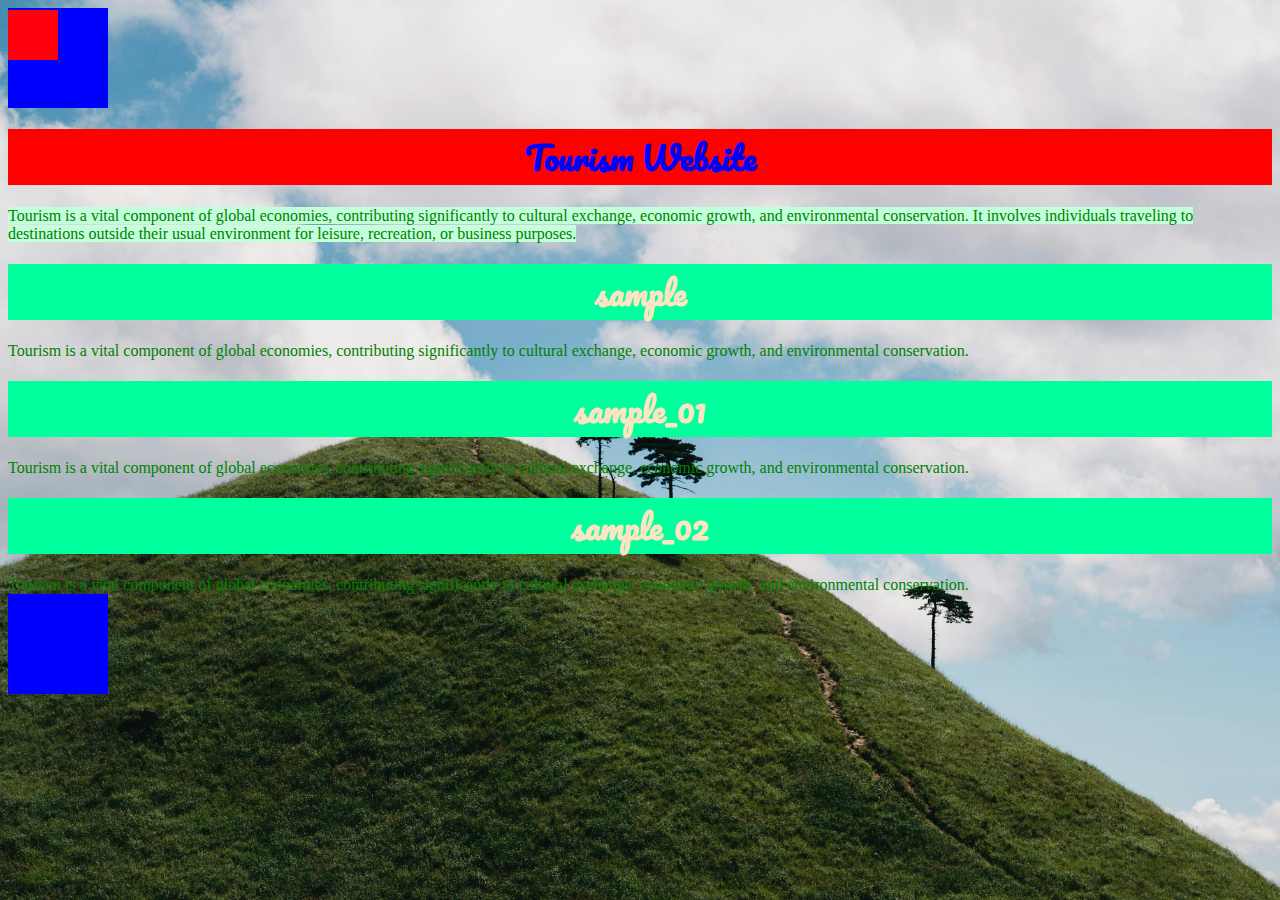
==== index.html @ 8d5ea630 "you commit" ====
<!DOCTYPE html>
<html lang="en">
<head>
    <meta charset="UTF-8">
    <meta name="viewport" content="width=device-width, initial-scale=1.0">
    <title>Document</title>
    <link rel="stylesheet" href="CSS/style.css">
</head>
<body>

    <div class="box01"></div>
    <h1 style="background-color: red;color:blue;text-align: center;">Tourism Website</h1>
    <p1 style="background-color:rgb(196, 255, 219);">Tourism is a vital component of global economies, 
        contributing significantly to cultural exchange, economic growth, and environmental conservation. 
        It involves individuals traveling to destinations outside their usual environment for leisure, 
        recreation, or business purposes. </p1>

    <h1>sample</h1>   
    <p1>Tourism is a vital component of global economies, contributing significantly to cultural exchange,
         economic growth, and environmental conservation. </p1>

    <h1>sample_01</h1>
    <p1>Tourism is a vital component of global economies, contributing significantly to cultural exchange,
         economic growth, and environmental conservation. </p1>

    <h1>sample_02</h1>
    <p1>Tourism is a vital component of global economies, contributing significantly to cultural exchange,
         economic growth, and environmental conservation. </p1>

    <div class="box01"></div>
    <div class="box02"></div>

</body>
</html>
---- CSS/style.css ----
@import url('https://fonts.googleapis.com/css2?family=Pacifico&family=Teko:wght@300..700&display=swap');


body{
    
    background-image:url("/IMAGES/mountain.jpg");
    background-position:center;
    background-size:cover ;
    background-repeat: no-repeat;
    background-attachment: fixed;
    
}

h1{
    background-color: rgb(0, 255, 157);
    color: bisque;
    text-align: center;
    font-family:  "Pacifico", cursive;
}

p1{
    color:green;
}

#sample{
    background-color: brown;
    margin: 100px;
    padding:100px;
}

#sample_02{
    background-color: rgb(24, 4, 247);
}

.box01{
    width: 100px;
    height: 100px;
    background-color: blue;
}

.box02{
    width: 50px;
    height: 50px;
    background-color: rgb(255, 0, 13);
    position:fixed;
    top: 10px;
}

.box03{
    width: 100px;
    height: 100px;
    background-color: rgb(255, 0, 195);
    position:relative;
    top: 20px;
}
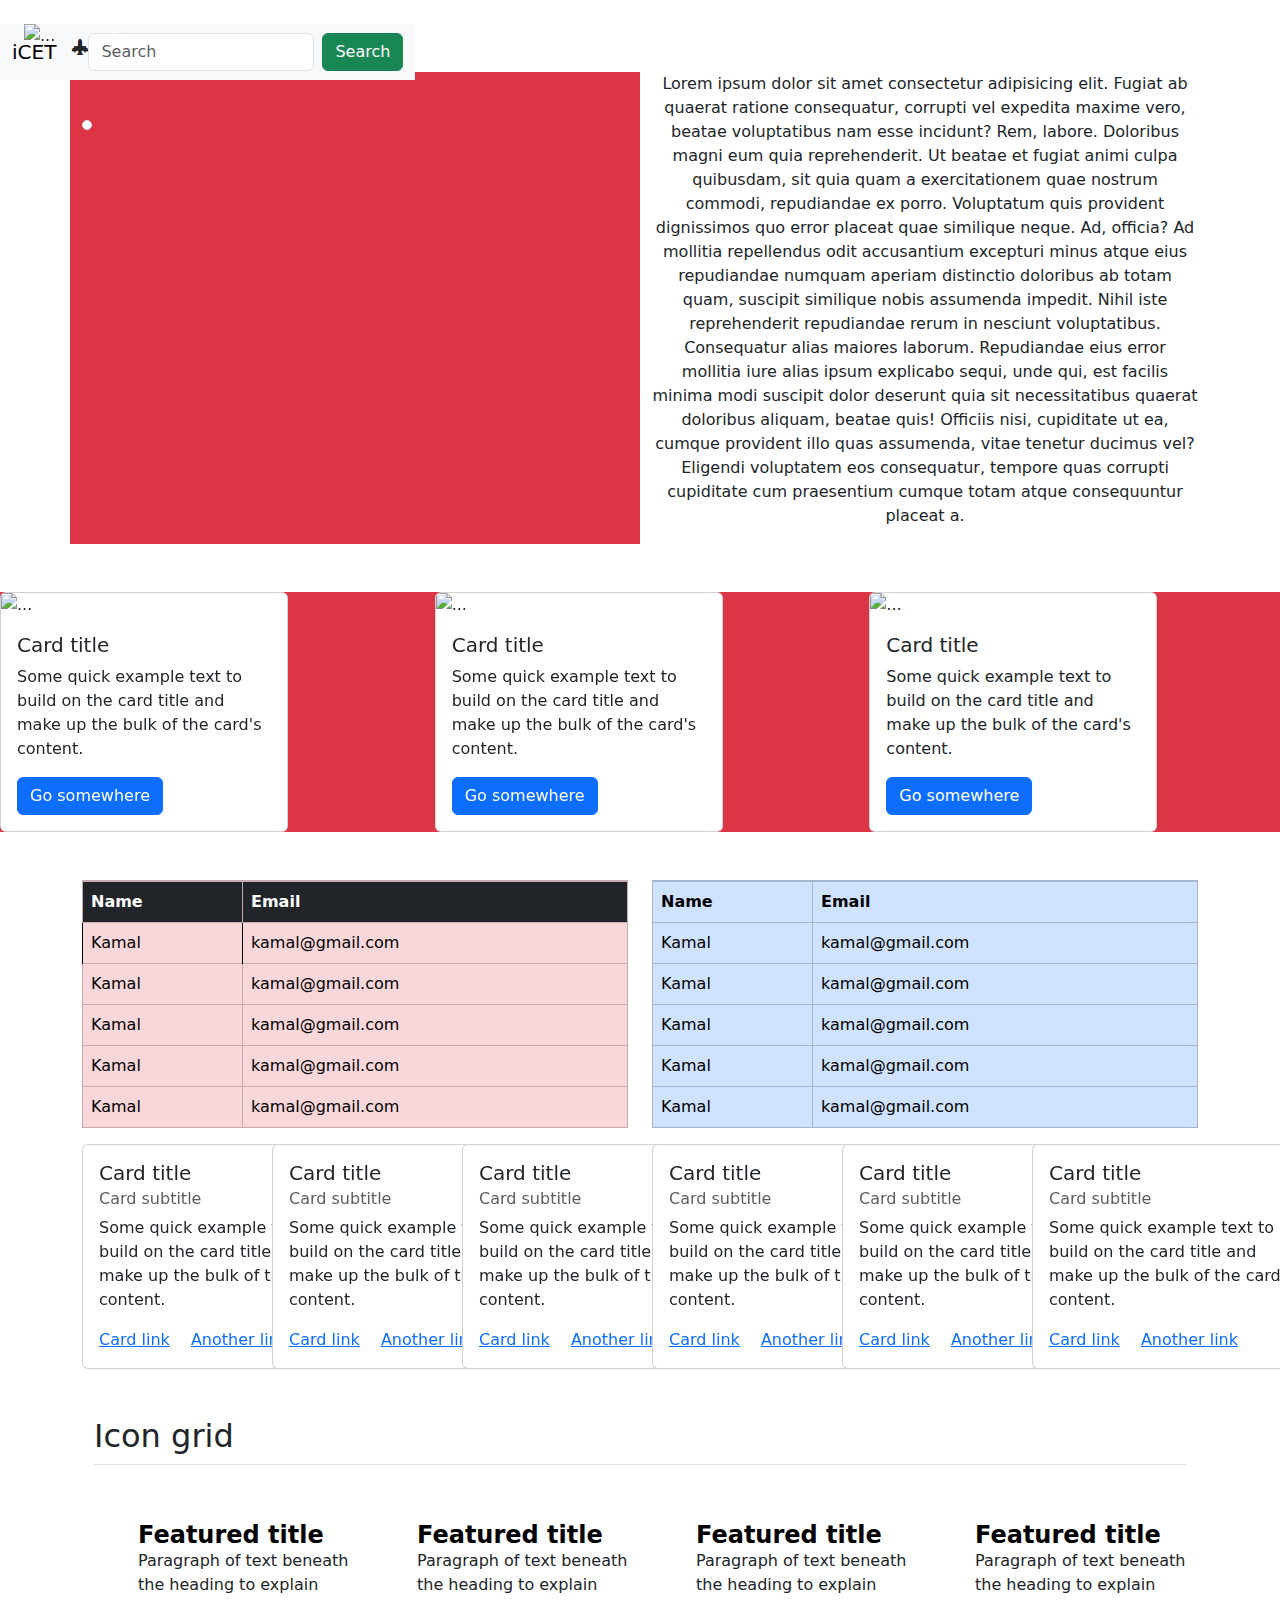
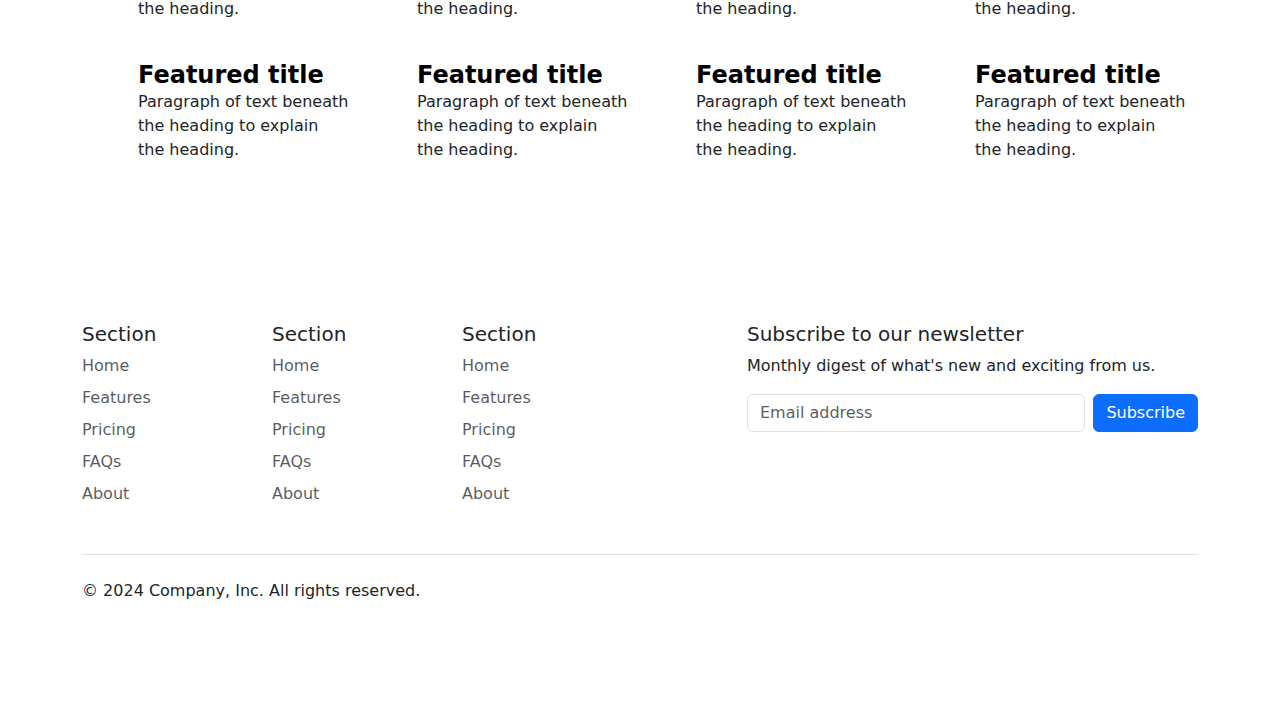
==== commit dd23606e: "first commit" ====
--- a/index.html
+++ b/index.html
@@ -1,34 +1,514 @@
 <!DOCTYPE html>
 <html lang="en">
-<head>
+  <head>
     <meta charset="UTF-8">
     <meta name="viewport" content="width=device-width, initial-scale=1.0">
     <title>Document</title>
-    <link rel="stylesheet" href="CSS/style.css">
-</head>
-<body>
-
-    <div class="box01"></div>
-    <h1 style="background-color: red;color:blue;text-align: center;">Tourism Website</h1>
-    <p1 style="background-color:rgb(196, 255, 219);">Tourism is a vital component of global economies, 
-        contributing significantly to cultural exchange, economic growth, and environmental conservation. 
-        It involves individuals traveling to destinations outside their usual environment for leisure, 
-        recreation, or business purposes. </p1>
-
-    <h1>sample</h1>   
-    <p1>Tourism is a vital component of global economies, contributing significantly to cultural exchange,
-         economic growth, and environmental conservation. </p1>
-
-    <h1>sample_01</h1>
-    <p1>Tourism is a vital component of global economies, contributing significantly to cultural exchange,
-         economic growth, and environmental conservation. </p1>
-
-    <h1>sample_02</h1>
-    <p1>Tourism is a vital component of global economies, contributing significantly to cultural exchange,
-         economic growth, and environmental conservation. </p1>
-
-    <div class="box01"></div>
-    <div class="box02"></div>
-
-</body>
+    <link
+      href="https://cdn.jsdelivr.net/npm/bootstrap@5.3.3/dist/css/bootstrap.min.css"
+      rel="stylesheet"
+      integrity="sha384-QWTKZyjpPEjISv5WaRU9OFeRpok6YctnYmDr5pNlyT2bRjXh0JMhjY6hW+ALEwIH"
+      crossorigin="anonymous">
+    <link rel="stylesheet"
+      href="https://cdn.jsdelivr.net/npm/bootstrap-icons@1.11.3/font/bootstrap-icons.min.css">
+  </head>
+  <body>
+    <nav class="navbar bg-body-tertiary position-fixed">
+      <div class="container-fluid">
+        <a class="navbar-brand">iCET</a>
+        <i class="bi bi-airplane-engines-fill h6"></i>
+        <form class="d-flex" role="search">
+          <input class="form-control me-2" type="search"
+            placeholder="Search" aria-label="Search">
+          <button class="btn btn-success"
+            type="submit">Search</button>
+        </form>
+      </div>
+    </nav>
+
+    <table width="100%">
+      <tr>
+
+        <div id="carouselExampleInterval" class="carousel slide m-4"
+          data-bs-ride="carousel">
+          <div class="carousel-inner">
+            <div class="carousel-item active"
+              data-bs-interval="10000">
+              <img src="img/caro_img01.jpg" class="d-block w-100 img-fluid"
+                alt="...">
+            </div>
+            <div class="carousel-item" data-bs-interval="2000">
+              <img src="img/caro_img02.jpg" class="d-block w-100 img-fluid"
+                alt="...">
+            </div>
+            <div class="carousel-item">
+              <img src="img/caro_img03.jpg" class="d-block w-100 img-fluid"
+                alt="...">
+            </div>
+          </div>
+          <button class="carousel-control-prev" type="button"
+            data-bs-target="#carouselExampleInterval"
+            data-bs-slide="prev">
+            <span class="carousel-control-prev-icon"
+              aria-hidden="true"></span>
+            <span class="visually-hidden">Previous</span>
+          </button>
+          <button class="carousel-control-next" type="button"
+            data-bs-target="#carouselExampleInterval"
+            data-bs-slide="next">
+            <span class="carousel-control-next-icon"
+              aria-hidden="true"></span>
+            <span class="visually-hidden">Next</span>
+          </button>
+        </div>
+      </tr>
+    </table>
+
+    <div class="container">
+      <div class="row">
+        <div class="col text-bg-danger">
+          <img src="img/caro_img01.jpg" class="img-thumbnail mx-auto mt-5 p-lg-1 p-sm-5" alt>
+        </div>
+        <div class="col text-center">
+          <p>Lorem ipsum dolor sit amet consectetur adipisicing elit. Fugiat ab
+            quaerat ratione consequatur, corrupti vel expedita maxime vero,
+            beatae voluptatibus nam esse incidunt? Rem, labore. Doloribus magni
+            eum quia reprehenderit.
+            Ut beatae et fugiat animi culpa quibusdam, sit quia quam a
+            exercitationem quae nostrum commodi, repudiandae ex porro.
+            Voluptatum quis provident dignissimos quo error placeat quae
+            similique neque. Ad, officia?
+            Ad mollitia repellendus odit accusantium excepturi minus atque eius
+            repudiandae numquam aperiam distinctio doloribus ab totam quam,
+            suscipit similique nobis assumenda impedit. Nihil iste reprehenderit
+            repudiandae rerum in nesciunt voluptatibus.
+            Consequatur alias maiores laborum. Repudiandae eius error mollitia
+            iure alias ipsum explicabo sequi, unde qui, est facilis minima modi
+            suscipit dolor deserunt quia sit necessitatibus quaerat doloribus
+            aliquam, beatae quis!
+            Officiis nisi, cupiditate ut ea, cumque provident illo quas
+            assumenda, vitae tenetur ducimus vel? Eligendi voluptatem eos
+            consequatur, tempore quas corrupti cupiditate cum praesentium cumque
+            totam atque consequuntur placeat a.</p>
+        </div>
+      </div>
+
+    </div>
+
+    <div class="container-fluat mt-5 bg-danger">
+      <div class="row">
+        <div class="col">
+          <div class="card" style="width: 18rem;">
+            <img src="img/caro_img01.jpg" class="card-img-top" alt="...">
+            <div class="card-body">
+              <h5 class="card-title">Card title</h5>
+              <p class="card-text">Some quick example text to build on the card
+                title and make up the bulk of the card's content.</p>
+              <a href="#" class="btn btn-primary">Go somewhere</a>
+            </div>
+          </div>
+        </div>
+        <div class="col">
+          <div class="card" style="width: 18rem;">
+            <img src="img/caro_img02.jpg" class="card-img-top" alt="...">
+            <div class="card-body">
+              <h5 class="card-title">Card title</h5>
+              <p class="card-text">Some quick example text to build on the card
+                title and make up the bulk of the card's content.</p>
+              <a href="#" class="btn btn-primary">Go somewhere</a>
+            </div>
+          </div>
+        </div>
+        <div class="col">
+          <div class="card" style="width: 18rem;">
+            <img src="img/caro_img03.jpg" class="card-img-top" alt="...">
+            <div class="card-body">
+              <h5 class="card-title">Card title</h5>
+              <p class="card-text">Some quick example text to build on the card
+                title and make up the bulk of the card's content.</p>
+              <a href="#" class="btn btn-primary">Go somewhere</a>
+            </div>
+          </div>
+        </div>
+      </div>
+    </div>
+
+    <div class="container mt-5">
+      <div class="row">
+        <div class="col">
+          <table
+            class="table table-hover table-danger table-group-divider table-bordered ">
+            <tr>
+              <th class=" bg-dark text-white">Name</th>
+              <th class=" bg-dark text-white">Email</th>
+            </tr>
+            <tr>
+              <td class="border-black">Kamal</td>
+              <td>kamal@gmail.com</td>
+            </tr>
+            <tr>
+              <td>Kamal</td>
+              <td>kamal@gmail.com</td>
+            </tr>
+            <tr>
+              <td>Kamal</td>
+              <td>kamal@gmail.com</td>
+            </tr>
+            <tr>
+              <td>Kamal</td>
+              <td>kamal@gmail.com</td>
+            </tr>
+            <tr>
+              <td>Kamal</td>
+              <td>kamal@gmail.com</td>
+            </tr>
+          </table>
+        </div>
+        <div class="col">
+          <table class="table table-group-divider table-bordered table-primary">
+            <tr>
+              <th>Name</th>
+              <th>Email</th>
+            </tr>
+            <tr>
+              <td>Kamal</td>
+              <td>kamal@gmail.com</td>
+            </tr>
+            <tr>
+              <td>Kamal</td>
+              <td>kamal@gmail.com</td>
+            </tr>
+            <tr>
+              <td>Kamal</td>
+              <td>kamal@gmail.com</td>
+            </tr>
+            <tr>
+              <td>Kamal</td>
+              <td>kamal@gmail.com</td>
+            </tr>
+            <tr>
+              <td>Kamal</td>
+              <td>kamal@gmail.com</td>
+            </tr>
+          </table>
+        </div>
+      </div>
+    </div>
+
+    <!-- <div class="container">
+      <div class="row">
+        <div class="col-md-1 col-sm-12 col">
+          <p>Lorem, ipsum dolor sit amet consectetur adipisicing elit.
+            Doloremque quos deleniti quisquam dicta praesentium dolor quaerat
+            voluptas suscipit assumenda. Magni molestiae similique vel autem
+            voluptates soluta id exercitationem facilis sed.</p>
+        </div>
+        <div class="col-md-1  col-sm-12">
+          <p>Lorem, ipsum dolor sit amet consectetur adipisicing elit.
+            Doloremque quos deleniti quisquam dicta praesentium dolor quaerat
+            voluptas suscipit assumenda. Magni molestiae similique vel autem
+            voluptates soluta id exercitationem facilis sed.</p>
+        </div>
+        <div class="col-md-1 col-sm-12">
+          <p>Lorem, ipsum dolor sit amet consectetur adipisicing elit.
+            Doloremque quos deleniti quisquam dicta praesentium dolor quaerat
+            voluptas suscipit assumenda. Magni molestiae similique vel autem
+            voluptates soluta id exercitationem facilis sed.</p>
+        </div>
+        <div class="col-md-1 col-sm-12">
+          <p>Lorem, ipsum dolor sit amet consectetur adipisicing elit.
+            Doloremque quos deleniti quisquam dicta praesentium dolor quaerat
+            voluptas suscipit assumenda. Magni molestiae similique vel autem
+            voluptates soluta id exercitationem facilis sed.</p>
+        </div>
+        <div class="col-md-1 col-sm-12">
+          <p>Lorem, ipsum dolor sit amet consectetur adipisicing elit.
+            Doloremque quos deleniti quisquam dicta praesentium dolor quaerat
+            voluptas suscipit assumenda. Magni molestiae similique vel autem
+            voluptates soluta id exercitationem facilis sed.</p>
+        </div>
+        <div class="col-md-1 col-sm-12">
+          <p>Lorem, ipsum dolor sit amet consectetur adipisicing elit.
+            Doloremque quos deleniti quisquam dicta praesentium dolor quaerat
+            voluptas suscipit assumenda. Magni molestiae similique vel autem
+            voluptates soluta id exercitationem facilis sed.</p>
+        </div>
+        <div class="col-md-1 col-sm-12">
+          <p>Lorem, ipsum dolor sit amet consectetur adipisicing elit.
+            Doloremque quos deleniti quisquam dicta praesentium dolor quaerat
+            voluptas suscipit assumenda. Magni molestiae similique vel autem
+            voluptates soluta id exercitationem facilis sed.</p>
+        </div>
+        <div class="col-md-1 col-sm-12">
+          <p>Lorem, ipsum dolor sit amet consectetur adipisicing elit.
+            Doloremque quos deleniti quisquam dicta praesentium dolor quaerat
+            voluptas suscipit assumenda. Magni molestiae similique vel autem
+            voluptates soluta id exercitationem facilis sed.</p>
+        </div>
+        <div class="col-md-1 col-sm-12">
+          <p>Lorem, ipsum dolor sit amet consectetur adipisicing
+            elit.
+            Doloremque quos deleniti quisquam dicta praesentium dolor quaerat
+            voluptas suscipit assumenda. Magni molestiae similique vel autem
+            voluptates soluta id exercitationem facilis sed.</p></div>
+        <div class="col-md-1 col-sm-12">
+          <p>Lorem, ipsum dolor sit amet consectetur adipisicing elit.
+            Doloremque quos deleniti quisquam dicta praesentium dolor quaerat
+            voluptas suscipit assumenda. Magni molestiae similique vel autem
+            voluptates soluta id exercitationem facilis sed.</p>
+        </div>
+        <div class="col-md-1 col-sm-12">
+          <p>Lorem, ipsum dolor sit amet consectetur adipisicing elit.
+            Doloremque quos deleniti quisquam dicta praesentium dolor quaerat
+            voluptas suscipit assumenda. Magni molestiae similique vel autem
+            voluptates soluta id exercitationem facilis sed.</p>
+        </div>
+        <div class="col-md-1 col-sm-12">
+          <p>Lorem, ipsum dolor sit amet consectetur adipisicing elit.
+            Doloremque quos deleniti quisquam dicta praesentium dolor quaerat
+            voluptas suscipit assumenda. Magni molestiae similique vel autem
+            voluptates soluta id exercitationem facilis sed.</p>
+        </div>
+      </div>
+    </div> -->
+
+    <div class="container">
+      <div class="row">
+        <div class="col-lg-2 col-md-4 col-sm-12 ">
+          <div class="card m-5 m-sm-5 m-lg-0" style="width: 18rem;">
+            <div class="card-body">
+              <h5 class="card-title">Card title</h5>
+              <h6 class="card-subtitle mb-2 text-body-secondary">Card subtitle</h6>
+              <p class="card-text">Some quick example text to build on the card title and make up the bulk of the card's content.</p>
+              <a href="#" class="card-link">Card link</a>
+              <a href="#" class="card-link">Another link</a>
+            </div>
+          </div>
+        </div>
+        <div class="col-lg-2 col-md-4 col-sm-12 ">
+          <div class="card m-sm-2 m-lg-0" style="width: 18rem;">
+            <div class="card-body">
+              <h5 class="card-title">Card title</h5>
+              <h6 class="card-subtitle mb-2 text-body-secondary">Card subtitle</h6>
+              <p class="card-text">Some quick example text to build on the card title and make up the bulk of the card's content.</p>
+              <a href="#" class="card-link">Card link</a>
+              <a href="#" class="card-link">Another link</a>
+            </div>
+          </div>
+        </div>
+        <div class="col-lg-2 col-md-4 col-sm-12">
+          <div class="card" style="width: 18rem;">
+            <div class="card-body">
+              <h5 class="card-title">Card title</h5>
+              <h6 class="card-subtitle mb-2 text-body-secondary">Card subtitle</h6>
+              <p class="card-text">Some quick example text to build on the card title and make up the bulk of the card's content.</p>
+              <a href="#" class="card-link">Card link</a>
+              <a href="#" class="card-link">Another link</a>
+            </div>
+          </div>
+        </div>
+        <div class="col-lg-2 col-sm-12">
+          <div class="card" style="width: 18rem;">
+            <div class="card-body">
+              <h5 class="card-title">Card title</h5>
+              <h6 class="card-subtitle mb-2 text-body-secondary">Card subtitle</h6>
+              <p class="card-text">Some quick example text to build on the card title and make up the bulk of the card's content.</p>
+              <a href="#" class="card-link">Card link</a>
+              <a href="#" class="card-link">Another link</a>
+            </div>
+          </div>
+        </div>
+        <div class="col-lg-2 col-sm-12">
+          <div class="card" style="width: 18rem;">
+            <div class="card-body">
+              <h5 class="card-title">Card title</h5>
+              <h6 class="card-subtitle mb-2 text-body-secondary">Card subtitle</h6>
+              <p class="card-text">Some quick example text to build on the card title and make up the bulk of the card's content.</p>
+              <a href="#" class="card-link">Card link</a>
+              <a href="#" class="card-link">Another link</a>
+            </div>
+          </div>
+        </div>
+        <div class="col-lg-2 col-sm-12">
+          <div class="card" style="width: 18rem;">
+            <div class="card-body">
+              <h5 class="card-title">Card title</h5>
+              <h6 class="card-subtitle mb-2 text-body-secondary">Card subtitle</h6>
+              <p class="card-text">Some quick example text to build on the card title and make up the bulk of the card's content.</p>
+              <a href="#" class="card-link">Card link</a>
+              <a href="#" class="card-link">Another link</a>
+            </div>
+          </div>
+        </div>
+      </div>
+    </div>
+
+    <div class="container px-4 py-5 " id="icon-grid">
+      <h2 class="pb-2 border-bottom">Icon grid</h2>
+
+      <div
+        class="row row-cols-1 row-cols-sm-2 row-cols-md-3 row-cols-lg-4 g-4 py-5">
+        <div class="col d-flex align-items-start">
+          <svg class="bi text-body-secondary flex-shrink-0 me-3" width="1.75em"
+            height="1.75em"><use xlink:href="#bootstrap" /></svg>
+          <div>
+            <h3 class="fw-bold mb-0 fs-4 text-body-emphasis">Featured title</h3>
+            <p>Paragraph of text beneath the heading to explain the heading.</p>
+          </div>
+        </div>
+        <div class="col d-flex align-items-start">
+          <svg class="bi text-body-secondary flex-shrink-0 me-3" width="1.75em"
+            height="1.75em"><use xlink:href="#cpu-fill" /></svg>
+          <div>
+            <h3 class="fw-bold mb-0 fs-4 text-body-emphasis">Featured title</h3>
+            <p>Paragraph of text beneath the heading to explain the heading.</p>
+          </div>
+        </div>
+        <div class="col d-flex align-items-start">
+          <svg class="bi text-body-secondary flex-shrink-0 me-3" width="1.75em"
+            height="1.75em"><use xlink:href="#calendar3" /></svg>
+          <div>
+            <h3 class="fw-bold mb-0 fs-4 text-body-emphasis">Featured title</h3>
+            <p>Paragraph of text beneath the heading to explain the heading.</p>
+          </div>
+        </div>
+        <div class="col d-flex align-items-start">
+          <svg class="bi text-body-secondary flex-shrink-0 me-3" width="1.75em"
+            height="1.75em"><use xlink:href="#home" /></svg>
+          <div>
+            <h3 class="fw-bold mb-0 fs-4 text-body-emphasis">Featured title</h3>
+            <p>Paragraph of text beneath the heading to explain the heading.</p>
+          </div>
+        </div>
+        <div class="col d-flex align-items-start">
+          <svg class="bi text-body-secondary flex-shrink-0 me-3" width="1.75em"
+            height="1.75em"><use xlink:href="#speedometer2" /></svg>
+          <div>
+            <h3 class="fw-bold mb-0 fs-4 text-body-emphasis">Featured title</h3>
+            <p>Paragraph of text beneath the heading to explain the heading.</p>
+          </div>
+        </div>
+        <div class="col d-flex align-items-start">
+          <svg class="bi text-body-secondary flex-shrink-0 me-3" width="1.75em"
+            height="1.75em"><use xlink:href="#toggles2" /></svg>
+          <div>
+            <h3 class="fw-bold mb-0 fs-4 text-body-emphasis">Featured title</h3>
+            <p>Paragraph of text beneath the heading to explain the heading.</p>
+          </div>
+        </div>
+        <div class="col d-flex align-items-start">
+          <svg class="bi text-body-secondary flex-shrink-0 me-3" width="1.75em"
+            height="1.75em"><use xlink:href="#geo-fill" /></svg>
+          <div>
+            <h3 class="fw-bold mb-0 fs-4 text-body-emphasis">Featured title</h3>
+            <p>Paragraph of text beneath the heading to explain the heading.</p>
+          </div>
+        </div>
+        <div class="col d-flex align-items-start">
+          <svg class="bi text-body-secondary flex-shrink-0 me-3" width="1.75em"
+            height="1.75em"><use xlink:href="#tools" /></svg>
+          <div>
+            <h3 class="fw-bold mb-0 fs-4 text-body-emphasis">Featured title</h3>
+            <p>Paragraph of text beneath the heading to explain the heading.</p>
+          </div>
+        </div>
+      </div>
+    </div>
+
+    <div class="container">
+      <footer class="py-5">
+        <div class="row">
+          <div class="col-6 col-md-2 mb-3">
+            <h5>Section</h5>
+            <ul class="nav flex-column">
+              <li class="nav-item mb-2"><a href="#"
+                  class="nav-link p-0 text-body-secondary">Home</a></li>
+              <li class="nav-item mb-2"><a href="#"
+                  class="nav-link p-0 text-body-secondary">Features</a></li>
+              <li class="nav-item mb-2"><a href="#"
+                  class="nav-link p-0 text-body-secondary">Pricing</a></li>
+              <li class="nav-item mb-2"><a href="#"
+                  class="nav-link p-0 text-body-secondary">FAQs</a></li>
+              <li class="nav-item mb-2"><a href="#"
+                  class="nav-link p-0 text-body-secondary">About</a></li>
+            </ul>
+          </div>
+
+          <div class="col-6 col-md-2 mb-3">
+            <h5>Section</h5>
+            <ul class="nav flex-column">
+              <li class="nav-item mb-2"><a href="#"
+                  class="nav-link p-0 text-body-secondary">Home</a></li>
+              <li class="nav-item mb-2"><a href="#"
+                  class="nav-link p-0 text-body-secondary">Features</a></li>
+              <li class="nav-item mb-2"><a href="#"
+                  class="nav-link p-0 text-body-secondary">Pricing</a></li>
+              <li class="nav-item mb-2"><a href="#"
+                  class="nav-link p-0 text-body-secondary">FAQs</a></li>
+              <li class="nav-item mb-2"><a href="#"
+                  class="nav-link p-0 text-body-secondary">About</a></li>
+            </ul>
+          </div>
+
+          <div class="col-6 col-md-2 mb-3">
+            <h5>Section</h5>
+            <ul class="nav flex-column">
+              <li class="nav-item mb-2"><a href="#"
+                  class="nav-link p-0 text-body-secondary">Home</a></li>
+              <li class="nav-item mb-2"><a href="#"
+                  class="nav-link p-0 text-body-secondary">Features</a></li>
+              <li class="nav-item mb-2"><a href="#"
+                  class="nav-link p-0 text-body-secondary">Pricing</a></li>
+              <li class="nav-item mb-2"><a href="#"
+                  class="nav-link p-0 text-body-secondary">FAQs</a></li>
+              <li class="nav-item mb-2"><a href="#"
+                  class="nav-link p-0 text-body-secondary">About</a></li>
+            </ul>
+          </div>
+
+          <div class="col-md-5 offset-md-1 mb-3">
+            <form>
+              <h5>Subscribe to our newsletter</h5>
+              <p>Monthly digest of what's new and exciting from
+                us.</p>
+              <div
+                class="d-flex flex-column flex-sm-row w-100 gap-2">
+                <label for="newsletter1"
+                  class="visually-hidden">Email
+                  address</label>
+                <input id="newsletter1" type="text"
+                  class="form-control"
+                  placeholder="Email address">
+                <button class="btn btn-primary"
+                  type="button">Subscribe</button>
+              </div>
+            </form>
+          </div>
+        </div>
+
+        <div
+          class="d-flex flex-column flex-sm-row justify-content-between py-4 my-4 border-top">
+          <p>&copy; 2024 Company, Inc. All rights reserved.</p>
+          <ul class="list-unstyled d-flex">
+            <li class="ms-3"><a class="link-body-emphasis"
+                href="#"><svg class="bi" width="24"
+                  height="24"><use
+                    xlink:href="#twitter" /></svg></a></li>
+            <li class="ms-3"><a class="link-body-emphasis"
+                href="#"><svg class="bi" width="24"
+                  height="24"><use
+                    xlink:href="#instagram" /></svg></a></li>
+            <li class="ms-3"><a class="link-body-emphasis"
+                href="#"><svg class="bi" width="24"
+                  height="24"><use
+                    xlink:href="#facebook" /></svg></a></li>
+          </ul>
+        </div>
+      </footer>
+    </div>
+    <script
+      src="https://cdn.jsdelivr.net/npm/bootstrap@5.3.3/dist/js/bootstrap.bundle.min.js"
+      integrity="sha384-YvpcrYf0tY3lHB60NNkmXc5s9fDVZLESaAA55NDzOxhy9GkcIdslK1eN7N6jIeHz"
+      crossorigin="anonymous"></script>
+  </body>
 </html>